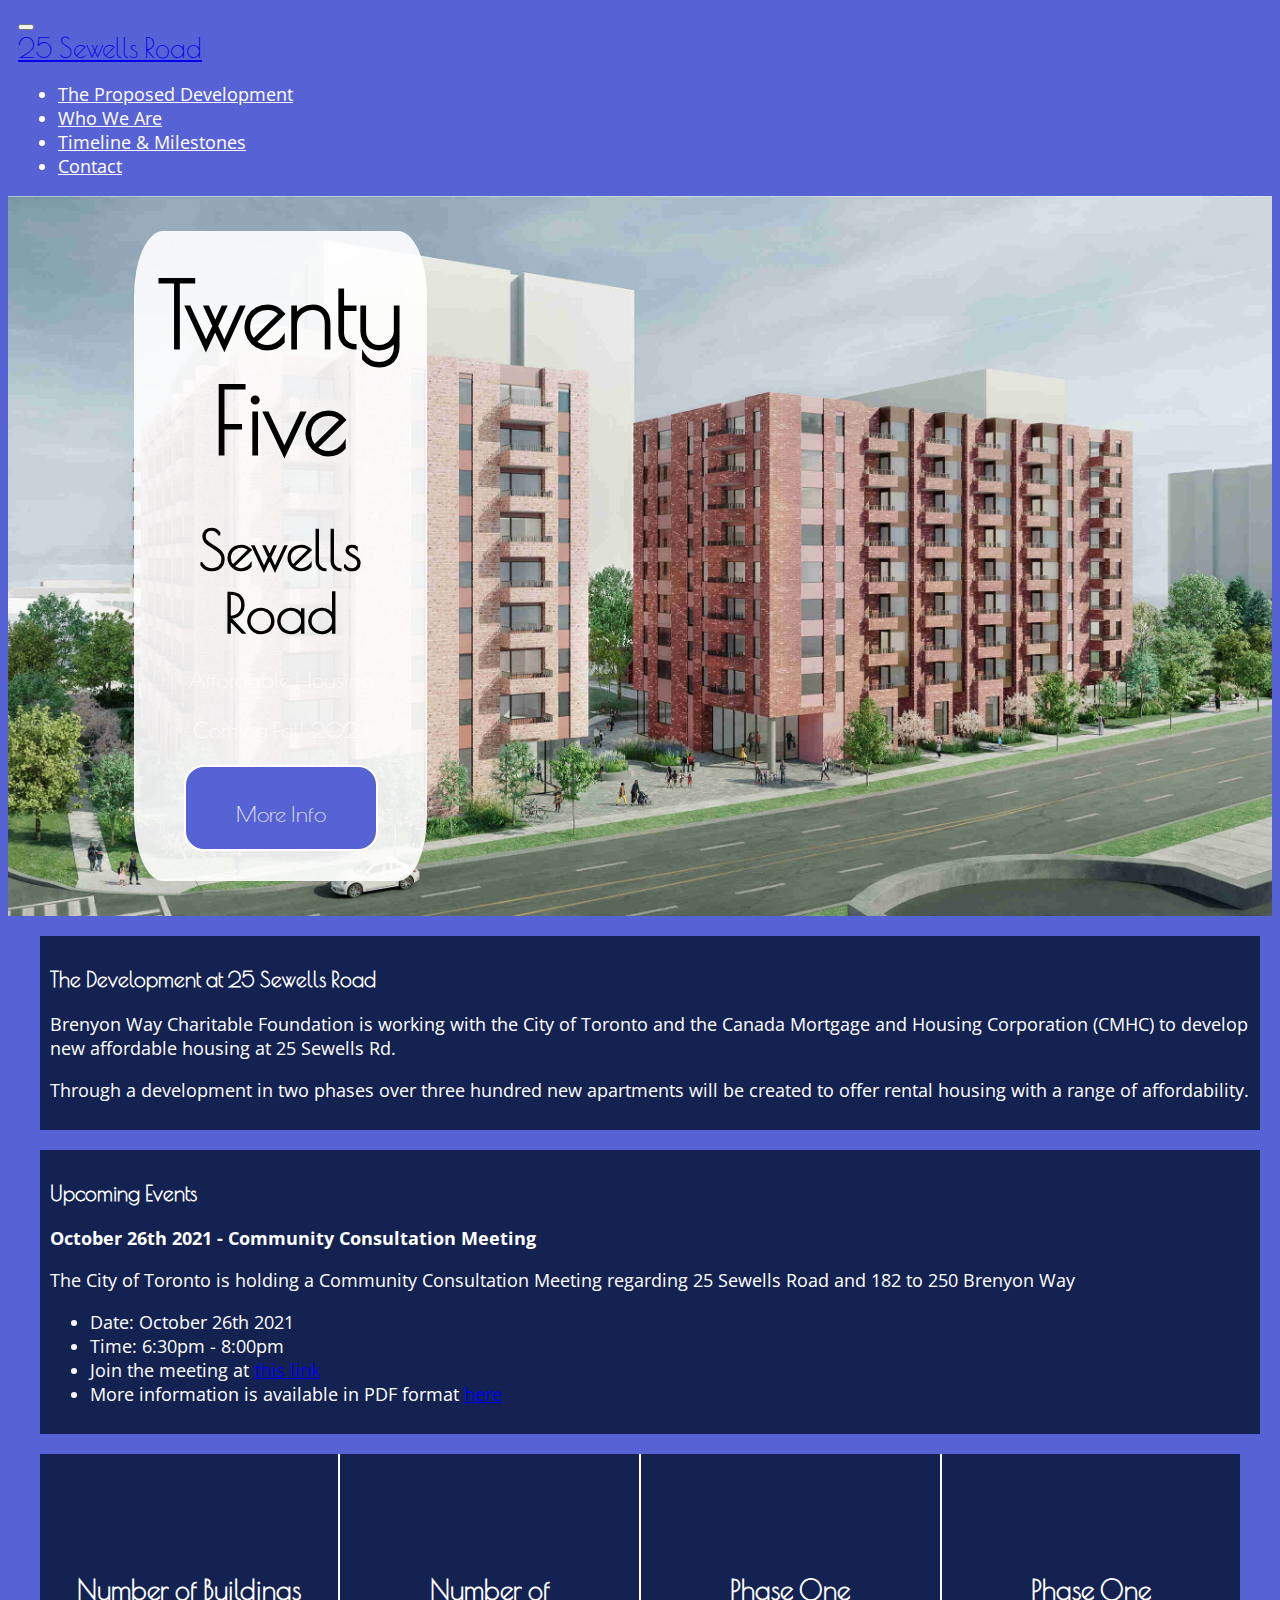
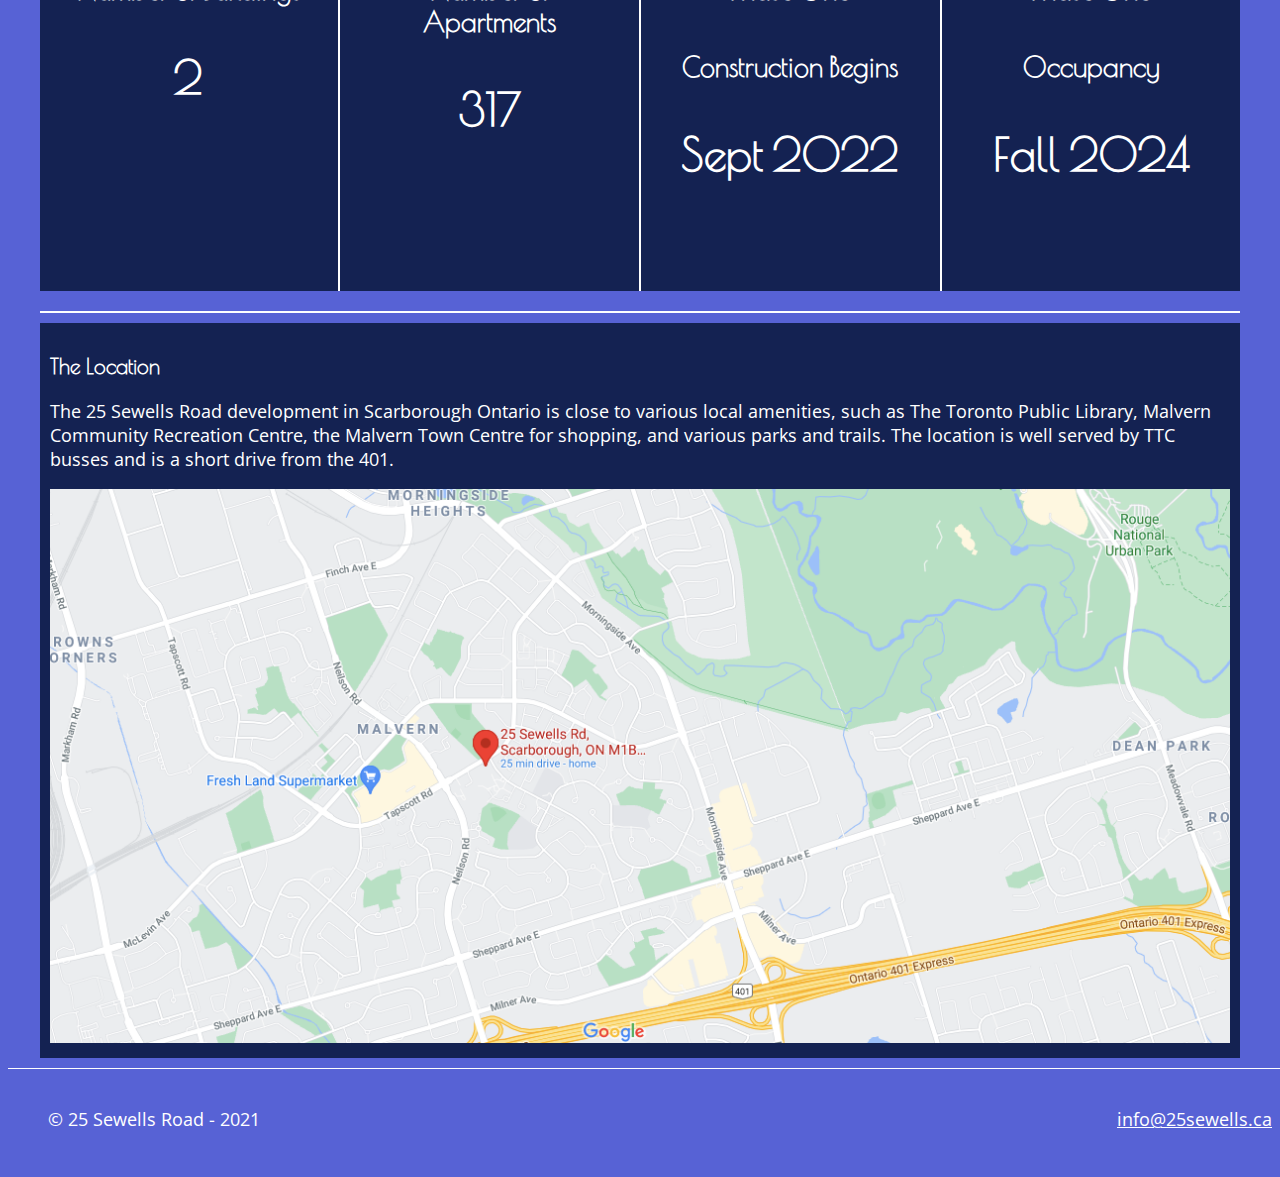
==== Sewells-Project/index.html @ 76e02576 "file changes" ====
<!DOCTYPE html>
<html lang="en">
    <head>
        <meta name="viewport" content="width=device-width, initial-scale=1">
        <meta name=”description” content=”Coming 2024! A new affordable housing development at 25 Sewells Road in Toronto.”>
        <title>Home - 25 Sewells Road</title>
        <link href="https://cdn.jsdelivr.net/npm/bootstrap@5.0.0-beta3/dist/css/bootstrap.min.css" rel="stylesheet" integrity="sha384-eOJMYsd53ii+scO/bJGFsiCZc+5NDVN2yr8+0RDqr0Ql0h+rP48ckxlpbzKgwra6" crossorigin="anonymous">
        <link rel="stylesheet" type='text/css' href="styles.css">
        <link rel="preconnect" href="https://fonts.gstatic.com"> 
        <link href="https://fonts.googleapis.com/css2?family=Poiret+One&display=swap" rel="stylesheet">
        <link href="https://fonts.googleapis.com/css2?family=Open+Sans&display=swap" rel="stylesheet">
        
        
      </head>


    <body>

<!--Nav-->
<nav class="navbar navbar-expand-lg navbar-dark">
    <button class="navbar-toggler" type="button" data-toggle="collapse" data-target="#navbarTogglerDemo01" aria-controls="navbarTogglerDemo01" aria-expanded="false" aria-label="Toggle navigation">
      <span class="navbar-toggler-icon"></span>
    </button>
    <div class="collapse navbar-collapse" id="navbarTogglerDemo01">
      <a class="navbar-brand" href="#">25 Sewells Road</a>
      <ul class="navbar-nav ms-auto mt-2 mt-lg-0">
        <li class="nav-item me-4">
          <a class="nav-link" href="the-development.html">The Proposed Development</a>
        </li>
        <li class="nav-item me-4">
          <a class="nav-link" href="who-we-are.html">Who We Are</a>
        </li>
        <li class="nav-item me-4">
          <a class="nav-link" href="timeline-and-milestones.html">Timeline & Milestones</a>
        </li>
        <li class="nav-item me-4">
          <a class="nav-link" href="./contact.html">Contact</a>
        </li>
      </ul>
    </div>
  </nav>


<!--Splash-->
<div class="splash isFlexContainer">
    <div class="splash-box" id="fadein1">
        <h1>Twenty Five</h1> 
        <h2>Sewells Road</h2>
        <p>Affordable Housing</p> 
        <p>Coming Fall 2024</p>
        <div class="button" onclick="window.location.href='/the-development.html';">
            <p>More Info</p>
        </div>

    </div>
    <div class="splash-box" id="hidden">

    </div>
    <div class="splash-box" id="hidden">

    </div>
</div>

<!--Main Section-->
<section>
  <div class="main">
    <h3>The Development at 25 Sewells Road</h3>
    <p>Brenyon Way Charitable Foundation is working with the City of Toronto and the Canada Mortgage and Housing Corporation (CMHC) to develop new affordable housing at 25 Sewells Rd.</p>
    <p>Through a development in two phases over three hundred new apartments will be created to offer rental housing with a range of affordability.</p>
  </div>
  <div class="main">
    <h3>Upcoming Events</h3>
    <p><strong>October 26th 2021 - Community Consultation Meeting</strong></p>
    <p>The City of Toronto is holding a Community Consultation Meeting regarding 25 Sewells Road and 182 to 250 Brenyon Way</p>  
    <ul>
      <li>Date: October 26th 2021</li>
      <li>Time: 6:30pm - 8:00pm</li>
      <li>Join the meeting at <a href="https://toronto.webex.com/toronto/onstage/g.php?MTID=e7e05cdec449d22d6038740b72d4fe878">this link</a></li>
      <li>More information is available in PDF format <a href="/Images/25-sewells-community-meeting.pdf">here</a></li>
    </ul>
  </div>
</section>

<!--Facts Section-->
<div class="facts isFlexContainer" id="factSection">
  <div class="fact-box">
      <h5>Number of Buildings</h5>
      <h3>2</h3>
  </div>
  <div class="fact-box">
      <h5>Number of Apartments</h5>
      <h3 id="value">317</h3>
  </div>
  <div class="fact-box">
      <h5>Phase One</h5>
      <h5>Construction Begins</h5>
      <h3>Sept 2022</h3>
  </div>
  <div class="fact-box">
      <h5>Phase One</h5>
      <h5>Occupancy</h5>
      <h3>Fall 2024</h3>
  </div>
</div>

<!--Location of Devlopment-->
<section class="location isFlexContainer">
  <div class="location-container">
    <h3>The Location</h3>
    <p>The 25 Sewells Road development in Scarborough Ontario is close to various local amenities, such as The Toronto Public Library, Malvern Community Recreation Centre, the Malvern Town Centre for shopping, and various parks and trails. The location is well served by TTC busses and is a short drive from the 401.</p>
    <img src="Images/location.png" alt="map showing the location of the proposed development in Scarborough Ontario">
  </div>

</section>



<!--Footer-->
<footer>
  <div class="footer">
    <div class="footerContent">
      <p>&copy; 25 Sewells Road - 2021</p>
    </div>
    <div class="footerContent">
      <p><a href="mailto: info@25sewells.ca?subject=25 Sewells Road">info@25sewells.ca</a></p>
    </div>
  </div>
</footer>


<!--Scripts-->
<script src="script.js" type="text/javascript"></script>
<script src="https://code.jquery.com/jquery-3.3.1.slim.min.js" integrity="sha384-q8i/X+965DzO0rT7abK41JStQIAqVgRVzpbzo5smXKp4YfRvH+8abtTE1Pi6jizo" crossorigin="anonymous"></script>
<script src="https://cdnjs.cloudflare.com/ajax/libs/popper.js/1.14.3/umd/popper.min.js" integrity="sha384-ZMP7rVo3mIykV+2+9J3UJ46jBk0WLaUAdn689aCwoqbBJiSnjAK/l8WvCWPIPm49" crossorigin="anonymous"></script>
<script src="https://stackpath.bootstrapcdn.com/bootstrap/4.1.3/js/bootstrap.min.js" integrity="sha384-ChfqqxuZUCnJSK3+MXmPNIyE6ZbWh2IMqE241rYiqJxyMiZ6OW/JmZQ5stwEULTy" crossorigin="anonymous"></script>
    </body>
</html>
---- Sewells-Project/styles.css ----
/* Global Styles */
html {
    font-family: 'Open Sans', sans-serif;
    color: white;
    scroll-behavior: smooth;
    font-size: 18px;
}

body {
    background-color: #5762D5;
}

h1, h2, h3, h4, h5, h6 {
    font-family: 'Poiret One', sans-serif;
    color: white;
}

#hidden {
    visibility: hidden;
}

.isFlexContainer {
    display:inline-flex;
    justify-content:space-between;
    align-items: center;
}

.isFlexColumn {
    display: flex;
    flex-direction: column;
    align-items: center;
}

/* Navigation */

.navbar {
    padding-left: 10px;
}

.navbar-brand {
    font-family: 'Poiret One', san-serif;
    font-size: 1.5rem;
}

.navbar-dark .navbar-nav .nav-link {
    color: rgba(255,255,255,1);
}

.navbar-dark .navbar-nav .nav-link:hover {
    background-color: #142252;
}

.navbar-dark .navbar-nav .nav-link.active, .navbar-dark .navbar-nav .show>.nav-link {
    color: #fff;
    background-color: #142252;
}


/* Splash section */

.splash {
    background-image: url(Images/Rendering.jpg);
    width: 100%;
    min-height: 50%;
    background-size: cover;
    background-position: center center;
    min-height: 40em;
    margin-bottom: 20px;
    font-family: 'Poiret One', sans-serif;
}

.splash h1 {
    color: black;
    font-size: 5rem;
    font-weight: 700;
    padding: 0px;
    margin: 0px;
}

.splash h2 {
    font-size: 3rem;
    color: black;
    margin-bottom: 15px;
}

.splash-box {
    max-width: 20%;
    min-width: min-content;
    text-align: center;
    background: rgba(255, 255, 255, 0.9);
    border-radius: 10%;
    padding: 30px 20px 30px 20px;
    font-family: 'Poiret One', sans-serif;
    opacity: 0; 
    margin-left: 10%;
}

.splash-box p {
    font-size: 1.25rem;
}

.button {
    width: 75%;
    border: 2px solid white;
    margin: 0 auto;
    border-radius: 20px;
    background-color: #5762D5;
    color: white;
}

.button:hover {
    background-color: #2933A3;
    cursor: pointer;
}

.button p {
    padding-top: 10px;
}

/* Animations */

#fadein1  {
    opacity: 0;
}

#fadein2 {
    opacity: 0;
}

@media (prefers-reduced-motion: no-preference) {
    .fadein {
        animation-name: opacity;
        animation-duration: 1.2s; 
        animation-timing-function: ease-in; 
        animation-delay: 0s;
        animation-direction: alternate;
        animation-iteration-count: 1;
        animation-play-state: running;
    }
}
@keyframes opacity {
    0% {
      opacity: 0;;
    }
    100% {
      opacity: 1;
    }
  }
.visible {
    opacity: 1!important;
}

  /* Facts Sections */
  .facts {
      width: 95%;
      margin-left: 2.5%;
      align-content: center;
      background-color: #142252;
      margin-bottom: 20px;
  }

  .fact-box {
      text-align: center;
      background-color: #142252;
      padding: 20px;
      width: 25%;
      height: 19rem;
      padding-top: 75px;
      border-right: white 2px solid;
  }

  .fact-box h5 {
    font-size: 1.5rem;
}
.fact-box h3 {
    font-size: 2.5rem;
}

  .fact-box:last-child {
      border-right: 0px;
  }

/*Main Section */
.main {
    width: 95%;
    background-color: #142252;
    margin-left: 2.5%;
    padding: 10px;
    margin-bottom: 20px;
    color: white;
}

/* Location Section */
.location {
    width: 95%;
    margin-left: 2.5%;
    margin-right: 2.5%;
    color: white;
    border-top: 2px solid white;
}

.location-container {
    width: 100%;
    background-color: #142252;
    padding: 10px;
    margin-top: 10px;
}

.location-container img {
    width: 100%;
}

/*Footer */
.footer {
    width: 100%;
    padding: 20px;
    color: white;
    border-top: 1px solid white;
    margin-top: 10px;
    display: flex;
    justify-content: space-between;
}

.footer a {
    color: white;
}

.stickyFooter {
    position: absolute;
    bottom: 10px;
    height: 30px;
    width: 100%;
    padding: 20px;
    color: white;
    border-top: 1px solid white;
    margin-bottom: 10px;
    display: flex;
    justify-content: space-between;
}

.footerContent {
    margin-right: 20px;
    margin-left: 20px;
}


/* THE PROPOSED DEVELOPMENT */

.theDevelopment {
    width: 95%;
    margin-left: 2.5%;
    margin-right: 2.5%;
    color: white;
    border-top: 2px solid white;
}

.devInfo {
    width: 50%;
    padding: 10px;
    margin-top: 10px;
    margin-bottom: 10px;
    background-color:#5762D5;
}

.devInfo img {
    width: 100%;
}

#devText {
    background-color: #142252;
    opacity: 0;
}

.devPhotos {
    width: 95%;
    margin-left: 2.5%;
    margin-right: 2.5%;
    color: white;
    border-top: 2px solid white;
    
}

.photosContainer {
    width: 100%;
    background-color: #142252;
    padding: 10px;
    margin-top: 10px;
}

.photosContainer img {
    width: 95%;
    margin-left: 2.5%;
    margin-right: 2.5%;
}

.map {
        width: 95%;
        margin-left: 2.5%;
        margin-right: 2.5%;
        margin-top: 10px;
        color: white;
        border-top: 2px solid white;
}

.map-container {
    width: 100%;
    background-color: #142252;
    padding: 10px;
    margin-top: 10px;
}

.google-map {
    width: 100%;
    height: 600px;
}


/* WHO WE ARE PAGE */
.foundation-container {
    border-top: white 2px solid;
    width: 95%;
    margin-left: 2.5%;
    margin-right: 2.5%;
    
}

.the-foundation {
    background-color: #142252;
    margin-top: 10px;
    color: white;
    padding-left: 10px;
}

.heading {
    background-color: #142252;
    margin-bottom: -18px;
    padding-left: 10px;
}

.team-members-container {
    border-top: white 2px solid;
    width: 95%;
    margin-left: 2.5%;
    margin-right: 2.5%;
    color: white;
    padding-top: 10px;
}

.svn {
    border-top: none !important;
    padding-top: 10px;
}

.logo {
    margin: 20px;
    width: 20%;
        
    background-color: white;
    
}

.logo img {
    width: 100%;
    align-items: center;
}

.team {
       margin-left: 10px;
       width: 80%;
}

.company {
    border-top: white 0.5px solid;
    background-color: #142252;
    padding-left: 10px;
    width: 100%;
}


/* About the Project */
.about {
    border-top: solid white 1px;
}  

.about-box {
      width: 90%;
  }

  .about-box img {
      max-width: 100%;
      margin-bottom: 20px;
  }


/* TIMELINE & MILESTONES */
.timelineContainer {
    border-top: white 2px solid;
    width: 95%;
    margin-left: 2.5%;
    margin-right: 2.5%;
    padding-top: 10px;
}

.timelineInfo {
    width: 50%;
    margin: 10px;
    padding-left: 10px;
    padding-right: 5px;
    background-color: #142252;
    color: white;
}

.timelineImage {
    width: 50%;
    margin: 10px;
    padding-left: 5px;
    padding-right:10px;
}

.timelineImage img {
    width: 100%;
}



  /* Contact Form */


.contactContainer {
    border-top: white 2px solid;
    width: 95%;
    margin-left: 2.5%;
    margin-right: 2.5%;
    color: white;
    padding-top: 10px;
}

.contactInfo {
    background-color: #142252;
    color: white;
    margin: 10px;
    padding-left: 10px;
    padding-right: 5px;
    width: 100%;
}

.contactImage {
    width: 40%;
    margin-right: 10px;
}

.contactImage img {
    max-width: 100%;
}


  /* Breakpoint mobile 600px */

  @media only screen 
and (min-device-width: 375px)
and (max-device-width: 667px)
and (orientation: portrait) { 


      .isFlexContainer {
          display: inline-flex;
          flex-direction: column;
      }

      .splash-box {
          margin-top: 50px;
          margin-left: 0px;
          margin-right: 0px;
      }

      #hidden {
        display: none;
    }

      .fact-box {
        text-align: center;
        padding-bottom: 50px;
        width: 100%;
        height: 15rem;
        padding-top: 75px;
        border-bottom: white 2px solid;
        border-right: none;
    }
    
    .fact-box h5 {
        font-size: 2rem;
    }
    .fact-box h3 {
        font-size: 3rem;
    }
/*
    .navbar-toggler-icon{
        padding: 20px !important;
      }
      .nav-link {
          font-size: 1rem;
      }
*/

/* FOOTER */
    .footerContent {
        font-size: 0.5rem;
    }

/* THE DEVELOPMENT */
    .devInfo {
        width: 100%;
}
    .devInfo img {
        width: 100%;
    }

   }

   @media only screen 
  and (max-width: 600px) {

   

    .isFlexContainer {
        display: inline-flex;
        flex-direction: column;
    }

/* Navbar 
    .navbar-toggler-icon{
        padding: 20px !important;
    }
    .nav-link {
        font-size: 1rem;
    }   
*/
/* INDEX */
    #hidden {
        display: none;
    }

    .fact-box {
      text-align: center;
      padding: 20px;
      width: 100%;
      height: 15rem;
      padding-top: 75px;
      border-bottom: white 2px solid;
      border-right: none;
  }
  
  .fact-box h5 {
      font-size: 2rem;
  }
  .fact-box h3 {
      font-size: 3rem;
  }

/* THE DEVELOPMENT */
  .devInfo {
      width: 100%;
      margin-top: 0px;
  }
  .devInfo img {
    width: 100%;
}

#reversed {
    flex-direction: column-reverse;
}

/*TIMELINE & MILESTONES */
  .timelineInfo {
    width: 100%;
    margin: 0px;
    margin-bottom: 10px;
}

.timelineImage {
    width: 100%;
    margin: 0px;
    padding: 0px;
}

/*WHO WE ARE */
    .logo {
        width: 60%;
    }

/* CONTACT */
.contactImage {
    display: none;
}

  }
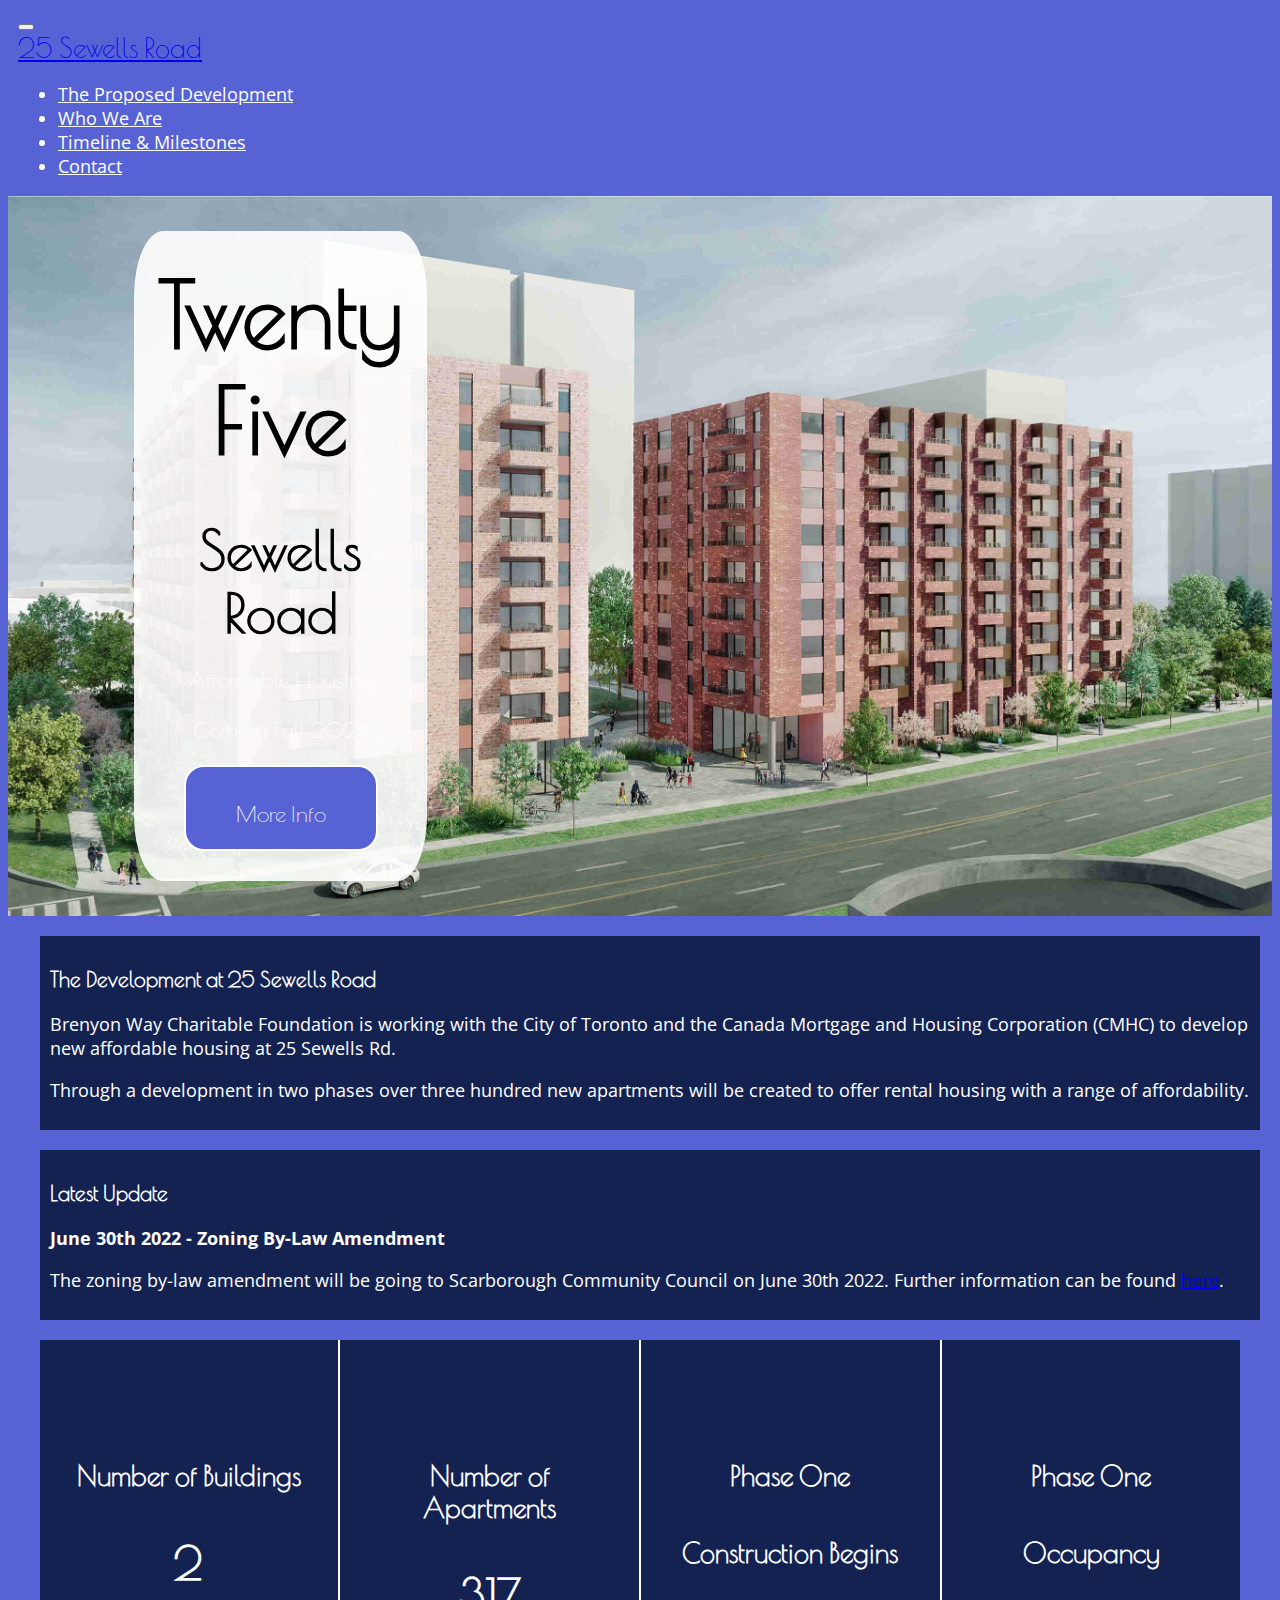
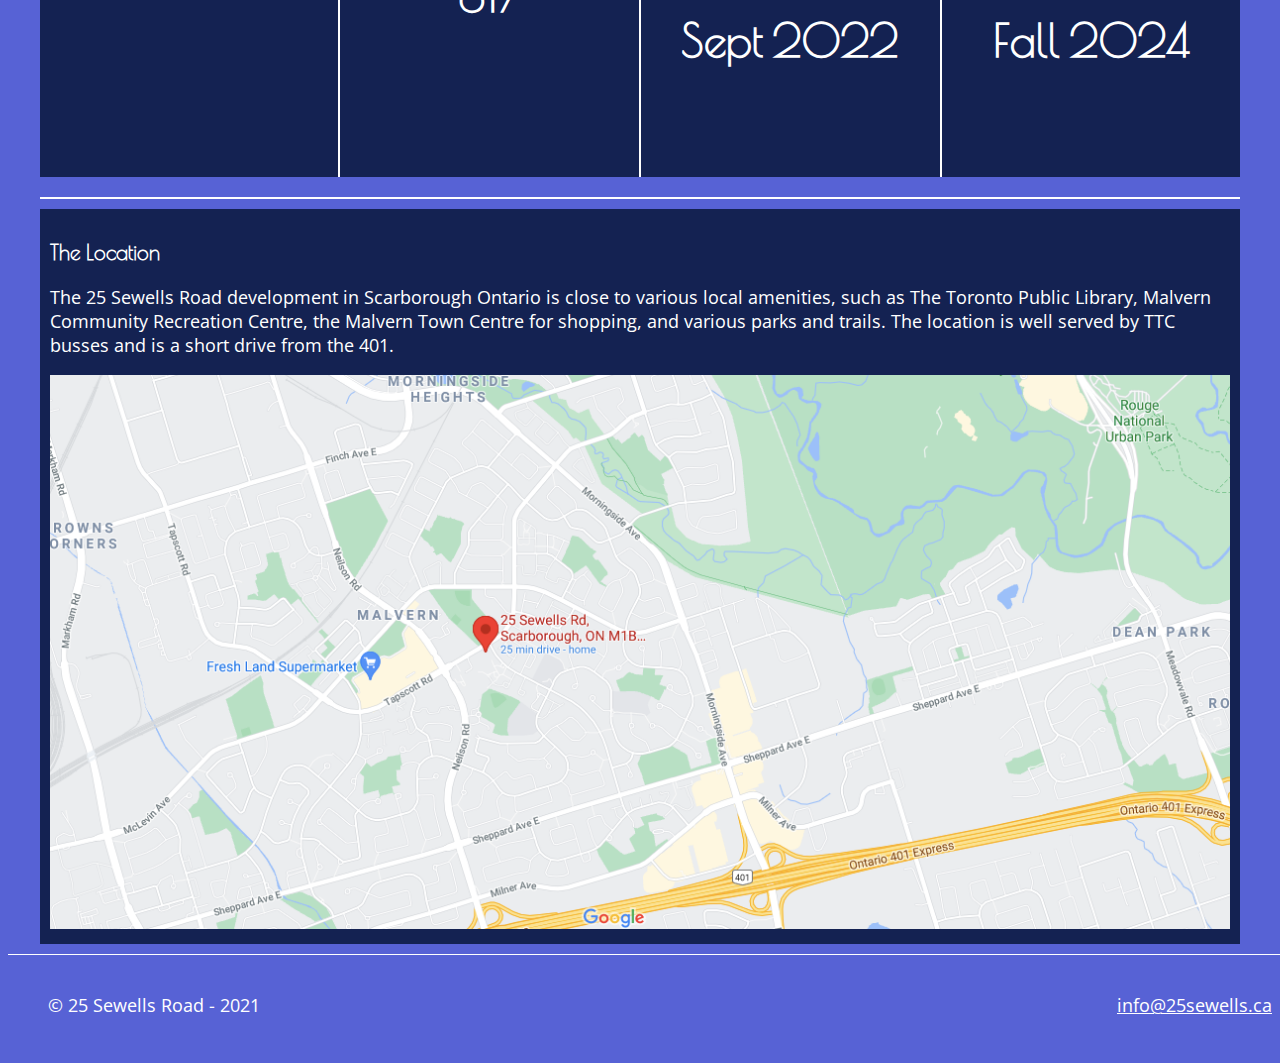
==== commit 6b9cab5d: "sewells update" ====
--- a/Sewells-Project/index.html
+++ b/Sewells-Project/index.html
@@ -62,23 +62,20 @@
 </div>
 
 <!--Main Section-->
+
 <section>
   <div class="main">
     <h3>The Development at 25 Sewells Road</h3>
     <p>Brenyon Way Charitable Foundation is working with the City of Toronto and the Canada Mortgage and Housing Corporation (CMHC) to develop new affordable housing at 25 Sewells Rd.</p>
     <p>Through a development in two phases over three hundred new apartments will be created to offer rental housing with a range of affordability.</p>
   </div>
+
   <div class="main">
-    <h3>Upcoming Events</h3>
-    <p><strong>October 26th 2021 - Community Consultation Meeting</strong></p>
-    <p>The City of Toronto is holding a Community Consultation Meeting regarding 25 Sewells Road and 182 to 250 Brenyon Way</p>  
-    <ul>
-      <li>Date: October 26th 2021</li>
-      <li>Time: 6:30pm - 8:00pm</li>
-      <li>Join the meeting at <a href="https://toronto.webex.com/toronto/onstage/g.php?MTID=e7e05cdec449d22d6038740b72d4fe878">this link</a></li>
-      <li>More information is available in PDF format <a href="/Images/25-sewells-community-meeting.pdf">here</a></li>
-    </ul>
+    <h3>Latest Update</h3>
+    <p><strong>June 30th 2022 - Zoning By-Law Amendment</strong></p>
+    <p>The zoning by-law amendment will be going to Scarborough Community Council on June 30th 2022. Further information can be found <a href="https://www.toronto.ca/legdocs/mmis/2022/sc/bgrd/backgroundfile-227387.pdf" target="_blank">here</a>.</p>  
   </div>
+
 </section>
 
 <!--Facts Section-->
